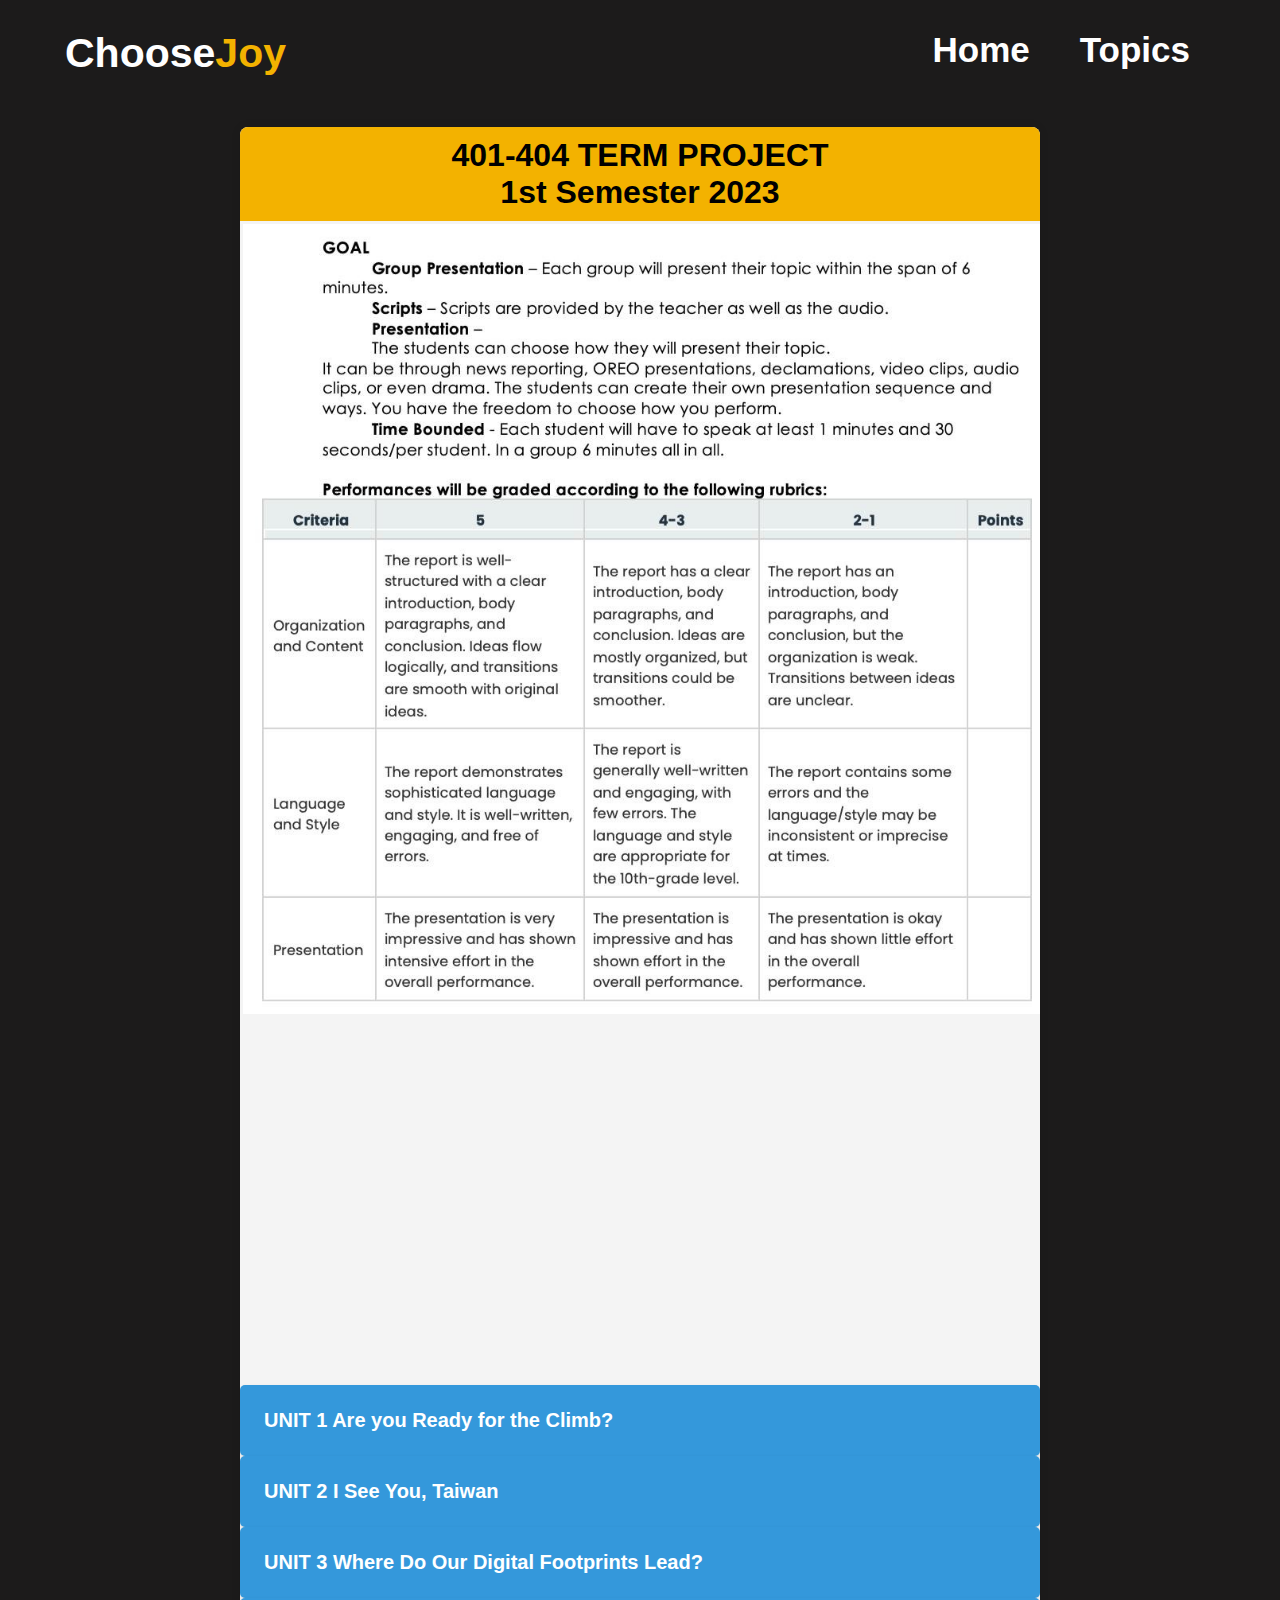
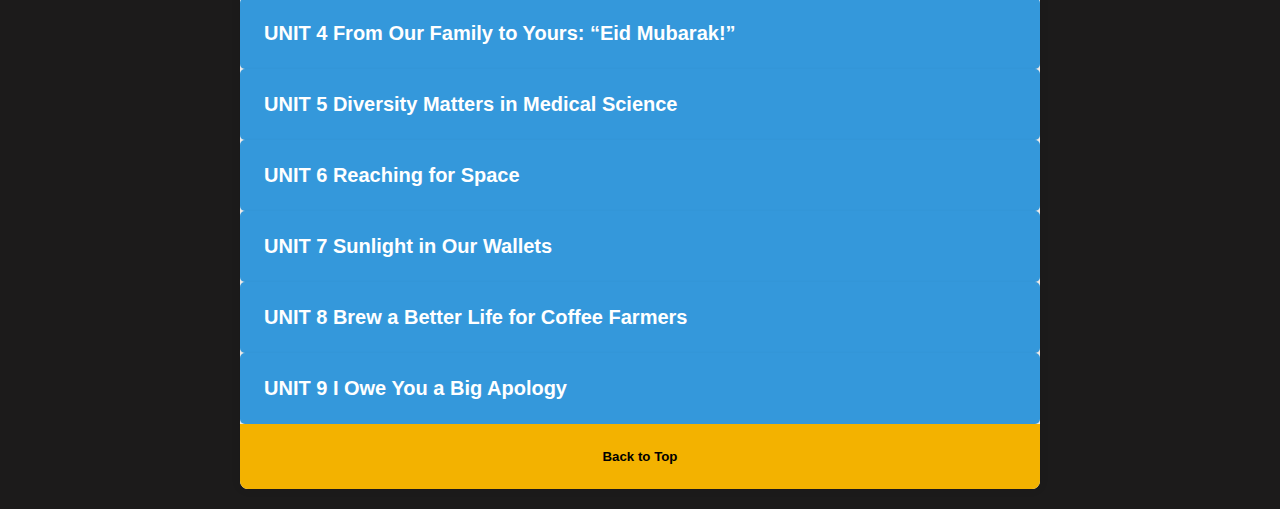
==== 400Topics.html @ a54757ab "Add files via upload" ====
<!DOCTYPE html>
<html lang="en">
<head>
  <meta charset="UTF-8">
  <meta name="viewport" content="width=device-width, initial-scale=1.0">
  <link rel="stylesheet" href="index.css">
  <style>
    .module {
      max-width: 800px;
      margin: 20px auto;
      background-color: #f4f4f4;
      box-shadow: 0 0 10px rgba(0, 0, 0, 0.1);
      border-radius: 8px;
      overflow: hidden;
    }

    .header {
      background-color: rgb(243, 178, 0);
      color: black;
      padding: 10px;
      text-align: center;
    }

    .content {
      padding: 3px;
      font-family: "Poppins", sans-serif;   
      
    }

    .footer {
      background-color: rgb(243, 178, 0);
      color: black;
      padding: 25px;
      text-align: center;
    }

    img {
      max-width: 100%;
      height: auto;
    }

    a {
      text-decoration: none;
      color: black;
      font-family: "Poppins", sans-serif;
    }

    button {
      display: block;
      width: 100%;
      padding: 10px;
      background-color: #3498db;
      color: #fff;
      border: none;
      border-radius: 5px;
      font-family: "Poppins", sans-serif;   
      cursor: pointer;
      transition: background-color 0.3s;
      box-shadow: 0 2px 4px rgba(0, 0, 0, 0.1);
    }
    button.active {
            background-color: #062031;
        }
        #unitone, #unitwo, #unitre, #unifour, #unitfve, #unitsix, #unitsvn, #uniteight, #unitnine {
            display: none;
            margin-top: 10px;
            font-family: "Poppins", sans-serif; 
        }
          p {
          text-align: justify;
          padding: 14px; 
          transition: ease-in-out;
          font-family: "Poppins", sans-serif;   
            }   
        h4, h2 {
            text-align: justify;
            padding: 14px; 
            transition: ease-in-out;
        }
            button:hover {
              background-color: #2980b9;
            }
      .u1box{
        border: solid black 1px;
        padding: 1rem;
        text-align: CENTER;
      }
      .u1boxalbert{
        border: solid black 1px;
        padding: 1rem;
        text-align: left;
      }
      .redbold{
        color: red;
        font-weight: bold;
        text-align: justify;
        padding: 0 0 0 5px; 
        transition: ease-in-out;
        font-family: "Poppins", sans-serif;   
      }
      .redcenter{
        color: red;
        font-weight: bold;
        text-align: center;
        padding: 0 0 0 5px; 
        transition: ease-in-out;
        font-family: "Poppins", sans-serif;   
      } .highligh{
        border: solid black 1px;
        padding: 0.1rem;
        background-color: yellow;
        font-family: "Poppins", sans-serif;   
      }.highlighblue{
        border: solid black 1px;
        padding: 0.1rem;
        background-color: rgb(13, 215, 241);
        font-family: "Poppins", sans-serif;   
      }
      iframe{
        width: 100%;
        padding: 5px;
      }
    @media screen and (max-width: 400px) {
      .module {
        margin: 10px;
      }
      .content {
        padding: 10px;
      }
    }iframe{
        width: 100%;
        padding: 5px;
    }
    
    html {
            scroll-behavior: smooth;
        }
  </style>
  <title>ChooseJoy/ 400 Topics</title>
  <link rel="icon" href="images/LOGOJ.png" type="image/png">
</head>
<body>
  <header>
    <a href="#" class="logo">Choose<span>Joy</span></a>
    <ul class="navbar">
        <li><a href="index.html">Home</a></li>
        <li><a href="topics.html">Topics</a></li>
    </ul>
</header>

  <div class="module">
    <div class="header" name="top">
      <h1>401-404 TERM PROJECT<br>
        1st Semester 2023
        </h1>
    </div>
    <img class="content" src="images/criteria400.jpg" alt="Criteria Image">
    <iframe width="560" height="350" src="https://www.youtube.com/embed/c0Ezuo1zE5c?si=aianSoPX3eZ4Qijh" title="YouTube video player" frameborder="0" allow="accelerometer; autoplay; clipboard-write; encrypted-media; gyroscope; picture-in-picture; web-share" allowfullscreen></iframe>    <br>

    <button onclick="toggleUnitOne()"><h2>UNIT 1 Are you Ready for the Climb?</h2></button>
    <div id="unitone">
      <h4>"Hello everyone, we are here today to present our topic."<br>
        "My name is ___________ and my student number is _____________."<br>
        “Are you Ready for the Climb?”<br></h4>
      <p>
        Starting high school is very exciting. However, a new environment can
        be difficult for students. Luckily, many people in school can help students face the challenges. In this passage from a student guidebook, the school
        counselor, Ms. Carter, lists two common worries for new students and shares a few useful tips.
        <br><br>
        The passage says hello to new students at Stillwater High School. It talks about how high school can be both exciting and hard. It talks about two things many students worry about: studying and getting along with others. The school counselors say it's okay to worry about these things and share tips to help.
        <br><br>
        Here are the two tips:<br>
        1.	Doing things on time: This means being good at studying and getting ready for tests. They talk about a method called the Eisenhower Matrix that helps to figure out what's most important and urgent.
        <br><br>
        2.	Talking well with others: They say it's important to talk and listen carefully to get along with people. It's not just about words; it's also about understanding facial expressions and how someone talks.
        <br><br>
        The passage ends by saying that every little thing you do in high school helps you grow. It tells students they can always ask the counselors for help whenever they need it.
        <br><br>
        I hope that the school also has a counselor that we can talk to every time we need something. Because sometimes talking to someone really eases our feelings and makes us feel lighter.
    <br><br>
        <i>Thank you so much, everyone, for listening. I hope we can have a wonderful time in high school.</i>
    </p>
    </div>

    <button onclick="toggleUnittwo()"><h2>UNIT 2 I See You, Taiwan</h2></button>
    <div id="unitwo">
      <h4>“Hello everyone, we are here today to present our topic.” <br>
        "My name is ___________ and my student number is _____________."<br>
        “I See You, Taiwan”<br></h4>
      <p>
        In this blog post, a Georgian blogger, Anton, introduces Taiwan to his readers and expresses his love for his second home. He writes about Taiwan's natural beauty, delicious foods, free society, and more.
        <br><br>
        Welcome to Taiwan, a small country with natural landscapes, yummy food, a free society, and an exceptional quality of life.
        <br>
        As someone who has spent seven incredible years here, He can attest to Taiwan's charm and why it's considered one of the top destinations globally.
        <br>
        Join me us, as we take you on a journey through the wonders and delights of this beautiful country.
        <br><br>
        Taiwan's natural beauty and delicious cuisine are its soul.
        <br>
        Despite its size, Taiwan offers landscapes like Taroko Gorge and beaches.
        <br>
        Enjoy sunsets and fresh seafood from fish markets, including iconic dishes like tuna and oyster omelets.
        <br><br>
        Taiwan's mature democracy and inclusivity are evident in its free society, where diverse perspectives are respected and honored, despite their differing political and social issues.
        <br><br>
        One of the reasons that makes Taiwan exceptional is its remarkable quality of life. The National Health Insurance Program ensures accessible, easy, and affordable healthcare for all. Visiting a doctor without worrying about long waits or hefty expenses is a remarkable aspect of life in Taiwan. It's no surprise that Taiwan's healthcare system is often ranked among the world's best.
        <br><br>
        <i>We invite you to explore Taiwan and experience this remarkable country has to offer. Taiwan awaits with open arms, ready to capture your heart and leave you with cherished memories that last a lifetime.</i>
      </p>
      
    </div>

    <button onclick="toggleUnittre()"><h2>UNIT 3 Where Do Our Digital Footprints Lead?</h2></button>
    <div id="unitre">
      <h4>“Hello everyone, we are here today to present our topic.” <br>
        "My name is ___________ and my student number is _____________."<br>
        “Where Do Our Digital Footprints Lead?”<br></h4>
        <p>Digital footprints are traces of data people leave online.
        <br>
        This passage talks about digital footprints and their effects—both the good and bad ones—on people's Internet browsing experiences. An understanding of digital footprints and their effects can help people better enjoy their Internet experiences.                 
        <br><br>
        A recent survey conducted in 2020 revealed that:
        <br>
        Internet users in Taiwan spend an average of nearly eight hours per day online. While this usage pattern isn't novel, what may surprise many is the revelation that every action and communication made by Internet users is stored as browser cookies, akin to leaving digital footprints.
        <br><br>
        Digital footprints enhance users' online experiences by streamlining their internet searches. Through the analysis of user behavior like browsing history, browser algorithms, and display content aligned with the user's interests.
        <br>
        This tailored approach optimizes user engagement, facilitating the discovery of advertisements or information related to their previous searches.  
        <br><br>
        However, this personalized experience comes with a potential downside.<br>
        Digital footprints may create a "filter bubble" effect”. So, we must make sure to think before we post and think before we search.
        <br><img src="images/howtoprotect.jpg" alt="how to protect Personal information"></img>
        <br><br>
      </p>
    </div>
    
    <button onclick="toggleUnitfour()"><h2>UNIT 4 From Our Family to Yours: “Eid Mubarak!”</h2></button>
    <div id="unifour">
      <h4>“Hello everyone, we are here today to present our topic.” <br>
        "My name is ___________ and my student number is _____________."<br>
        “From Our Family to Yours: “Eid Mubarak!”<br></h4>
      <p>
        <b>Emma:</b> Hey, guys! Did you know that Eid al-Fitr is coming up soon?
        <br>
        I heard there are events organized in town for it.
        <br><br>
        <b>Ali:</b> Yeah, Eid al-Fitr is a significant holiday for Muslims.
        <br>
        It marks the end of Ramadan, a month of fasting and spiritual reflection.
        <br><br>
        <b>Sara:</b> I've read about it!
        <b></b>
        Muslims celebrate with prayers, feasts, and exchanging gifts, right?
        <br><br>
        <b>Raj:</b> That's correct, Sara! It's a time for families and friends to come together, share delicious meals, and express gratitude for the blessings received during Ramadan.
        <br><br>
        <b>Sophia:</b> I saw posters around campus about Eid al-Fitr events. It seems like there's a growing interest in celebrating and understanding Islamic culture here in Taiwan.
        <br><br>
        <b>Ali:</b> Absolutely! More and more events are being organized, giving everyone a chance to learn about our traditions and customs.
        <br><br>
        <b>Emma:</b> That's fantastic! I think it's important for people from different backgrounds to understand and appreciate each other's cultures.
        <br><br>
        <b>Raj:</b> Definitely, Emma. Eid al-Fitr has become a bridge for both Muslims and non-Muslims to come together, share love, and appreciate the diversity around us.
        <br><br>
        <b>Sara:</b> I love how festivals like Eid al-Fitr bring people together, fostering unity and understanding among communities.
        <br><br>
        <b>Sophia:</b> It's heartwarming to see the inclusivity and respect for different cultures. I'm excited to attend one of these events and learn more about Eid al-Fitr.
        <br><br>
        <b>Ali:</b> You should! Experiencing these celebrations firsthand helps in understanding the essence of this holiday and its significance for Muslims.
        <br><br>
        <b>Emma:</b> I agree! I'll join in on one of the events. Thanks for sharing about Eid al-Fitr, guys!
        <br><br>
        <b>Raj:</b> No problem, Emma. It's always great to have open discussions about different cultures. Eid Mubarak to all of you!
        <br><br>
        <b>All:</b> Eid Mubarak!
      </p>
      
    </div>
    
    <button onclick="toggleUnitfive()"><h2>UNIT 5 Diversity Matters in Medical Science</h2></button>
    <div id="unitfve">
      <h4>
        “Hello everyone, we are here today to present our topic.”<br>
        “My name is ___________ and my student number is _____________.”
        <br></h4>
        <p>
        <div class="redbold">[News Flash Segment]</div>
        <p>Anchor 1: Good evening, everyone! We have a crucial update in medical research.<br>
        The significance of diversity in clinical trials for new treatments has taken the spotlight.
        <br><br>
        Anchor 2: That's right! Clinical trials are vital in developing new medical treatments, but there's a key issue: not all trials include a diverse range of participants.
        <br><br>
        Anchor 1: This lack of diversity can have serious implications. However, recent findings suggest that including diverse samples in these trials could greatly enhance the safety and effectiveness of new drugs.        
        <br><br>
        Student 1: Why does diversity matter in clinical trials?
        <br><br>
        Anchor 1: Excellent question! Diversity is crucial because it ensures that the effects of a new treatment are understood across various populations, considering differences in genetics, lifestyles, and more.
        <br><br>
        Student 2: How does diversity in trials impact the safety and effectiveness of new treatments?
        <br><br>
        Anchor 2: Well, recent evidence provides compelling support for this. In one study, a medication tested on only a specific group later showed unexpected reactions in another, emphasizing the importance of diverse trials to uncover potential side effects.
        <br><br>
        Student 3: Are there other examples illustrating the importance of diversity in clinical trials?
        <br><br>
        Anchor 1: Absolutely! Another study focused on cancer treatment found that different ethnicities responded differently to a drug, showcasing the need for diverse samples to tailor treatments effectively for all populations.
        <br><br>
        Anchor 2: The bottom line here is that diversity in clinical trials is critical. It not only ensures the safety of new treatments but also makes them more effective across diverse populations.
        <br><br>
        Anchor 1: Stay informed, folks! This is a pivotal moment in medical research highlighting the importance of diversity in shaping safer and more effective treatments for all.
        <br><br><i>End of News Flash Segment.</i>
      </p>
    </div>
    
    <button onclick="toggleUnitsix()"><h2>UNIT 6 Reaching for Space</h2></button>
    <div id="unitsix">
      <h4>“Hello everyone, we are here today to present our topic.”<br>
        "My name is ___________ and my student number is _____________."<br>
        “Reaching for Space”<br></h4>
      <p>
        Katherine Johnson, a woman of numbers, driven by the stars and the boundless possibilities they hold. From a young age, she found solace and fascination in the world of mathematics. But my journey was not one of smooth trajectories; it was a path with a lot of challenges.
        <br><br>
        As an African-American woman in the field of math and science, the odds were stacked against her. Yet, she refused to let societal barriers confine my ambitions. I believed in the power of my mind and the potential it held to transcend limitations.
        <br><br>
        When she joined NASA, she embarked on a mission that extended far beyond the confines of Earth. Her calculations and insights became the cornerstone of space programs, guiding astronauts through the space.
        <br><br>
        But the challenges were not merely mathematical. She faced many challenges. Doors were often closed, opportunities scarce. Yet, she persevered, pushing the boundaries not only of mathematical understanding but also of societal norms.
        <br><br>
        Her determination to excel knew no bounds. She wasn't just crunching numbers; She was breaking barriers and paving the way for future generations.
        <br>I believed that dreams were not confined by race or gender.
        <br>Her story was a testament to dream big and reach your goals.
        <br><br>
        Her legacy continues and inspire us to whatever we want in life and pursue our dreams. If you want to become a doctor, teacher, engineer or whatever you want. You can do this! Aim for the stars.
        <br>
      </p> 
    </div>

    <button onclick="toggleUnitsvn()"><h2>UNIT 7 Sunlight in Our Wallets</h2></button>
    <div id="unitsvn">
      <h4>“Hello everyone, we are here today to present our topic.”<br>
        "My name is ___________ and my student number is _____________."<br>
        “The title of our topic is Bodies Speak Louder Than Words.”</h4>
        <div class="redcenter">FIVE ADVANTAGES OF USING SOLAR PANELS</div>
        <p>
        <b class="highligh">1. Renewable Energy Source:</b><br>
        Solar panels store the sun's abundant and renewable energy, providing a sustainable source of power. By utilizing solar energy, our community can reduce it’s reliance on fossil fuels, contributing positively to environmental conservation.
        <br><br>
        <b class="highligh">2. Energy Independence:</b><br>
        Installing rooftop solar panels grants us greater energy independence. By generating our electricity, we become less reliant on external energy sources, mitigating the impact of potential energy price fluctuations and disruptions.
        <br><br>
        <b class="highligh">3. Substantial Savings:</b><br>
        Embracing solar energy leads to significant savings on electricity bills.<br>
        Once installed, solar panels continue to generate clean energy for decades, offering considerable long-term cost savings for residents by reducing their monthly utility expenses.
        <br><br>
        <b class="highligh">4. Low Maintenance:</b><br>
        Solar panels require minimal maintenance.<br>
        These systems are durable, have few moving parts, and are designed to withstand various weather conditions. It is cleaned by rain, resulting in hassle-free ownership.
        <br><br>
        <b class="highligh">5. Environmental Impact:</b><br>
        Opting for solar panels contributes to a cleaner environment by reducing carbon emissions. By utilizing solar energy, our community can significantly decrease its carbon footprint, contributing to cleaner air and a healthier environment for current and future generations.
<br><br>
By highlighting these advantages, we can collectively make a substantial positive impact on our community's energy consumption, cost savings, and environmental footprint through the installation of rooftop solar panels.
      </p>
    </div>

    <button onclick="toggleUniteight()"><h2>UNIT 8 Brew a Better Life for Coffee Farmers</h2></button>
    <div id="uniteight">
      <h4>“Hello everyone, we are here today to present our topic.”<br>
        "My name is ___________ and my student number is _____________."<br>
        “Brew a Better Life for Coffee Farmers”</h4>
        <p>
        Coffee is one of those drinks that many people can’t live without. In fact, around 1.6 billion cups of coffee are brewed each day.
        <br><br>
        Many smallholder coffee farmers suffer from poor living and working conditions because of economic, social, and environmental challenges.
        <br>
        We will discuss the problem and the solution of coffee fairtrade.                
        <br>
        <img src="images/coffeetrade.jpg" alt="Coffee fairtrade"></img>
    </p>
    </div>
      
    <button onclick="toggleUnitnine()"><h2>UNIT 9 I Owe You a Big Apology</h2></button>
    <div id="unitnine">
      <h4>“Hello everyone, we are here today to present our topic.”<br>
        "My name is ___________ and my student number is _____________."<br>
        “I Owe You a Big Apology”</h4>
        <p>
            We are going to discuss about the Step-by-step guide on how to write an apology:<br>
                <b class="highlighblue">1. Give a Direct Apology: </b><br>
                Start your apology letter and offer a sincere apology for your actions.<br>
                For example, "I apologize for pressuring you into writing my college application essay. <br>
                I realize now that it was unfair and wrong."
                <br><br>
                <b class="highlighblue">2. Examine Things Through Other People’s Eyes:</b><br>
                Reflect on the situation from the other person's perspective.<br>
                For instance, "I started my essay late and felt immense pressure to meet the deadline, which led me to seek your help in an inappropriate way.
                <br><br>
                <b class="highlighblue">3. Take Full Responsibility: </b><br>
                Offer to take steps to make things right.<br>
                For instance, "I would like to meet you in person to apologize and express my regret for my behavior. Can we meet for coffee to discuss this further?"
                <br><br>
                <b class="highlighblue">4. Make Things Right:</b><br>
                Solar panels require minimal maintenance.<br>
                These systems are durable, have few moving parts, and are designed to withstand various weather conditions. It is cleaned by rain, resulting in hassle-free ownership.
                <br><br>
                <b class="highlighblue">5. Offer One’s Word Not to Repeat the Situation:</b><br>
                Promise not to repeat the same mistake and outline steps you will take to ensure it doesn't happen again.<br>
                For example, "I promise never to resort to emotional manipulation again. I am committed to learning and respecting boundaries in our relationship."
                    </p>
            </div>
    

    <div class="footer">
      <h5><a href="#top">Back to Top</h5></a>
    </div>
  </div>

  <script>
            function ShwSideBar(){
            const sidebar = document.querySelector('.sidebar')
            sidebar.style.display = 'flex'
        }
        function HideSidebar(){
            const sidebar = document.querySelector('.sidebar')
            sidebar.style.display = 'none'
        }
    function toggleUnitOne() {
      var paragraph = document.getElementById("unitone");
      if (paragraph.style.display === "none" || paragraph.style.display === "") {
        paragraph.style.display = "block";
      } else {
        paragraph.style.display = "none";
      }
    }
    function toggleUnittwo() {
      var paragraph = document.getElementById("unitwo");
      if (paragraph.style.display === "none" || paragraph.style.display === "") {
        paragraph.style.display = "block";
      } else {
        paragraph.style.display = "none";
      }
    }
    function toggleUnittre() {
      var paragraph = document.getElementById("unitre");
      if (paragraph.style.display === "none" || paragraph.style.display === "") {
        paragraph.style.display = "block";
      } else {
        paragraph.style.display = "none";
      }
    }
    function toggleUnitfour() {
      var paragraph = document.getElementById("unifour");
      if (paragraph.style.display === "none" || paragraph.style.display === "") {
        paragraph.style.display = "block";
      } else {
        paragraph.style.display = "none";
      }
    }
    function toggleUnitfive() {
      var paragraph = document.getElementById("unitfve");
      if (paragraph.style.display === "none" || paragraph.style.display === "") {
        paragraph.style.display = "block";
      } else {
        paragraph.style.display = "none";
      }
    }
    function toggleUnitsix() {
      var paragraph = document.getElementById("unitsix");
      if (paragraph.style.display === "none" || paragraph.style.display === "") {
        paragraph.style.display = "block";
      } else {
        paragraph.style.display = "none";
      }
    }
    function toggleUnitsvn() {
      var paragraph = document.getElementById("unitsvn");
      if (paragraph.style.display === "none" || paragraph.style.display === "") {
        paragraph.style.display = "block";
      } else {
        paragraph.style.display = "none";
      }
    }
    function toggleUniteight() {
      var paragraph = document.getElementById("uniteight");
      if (paragraph.style.display === "none" || paragraph.style.display === "") {
        paragraph.style.display = "block";
      } else {
        paragraph.style.display = "none";
      }
    }
    function toggleUnitnine() {
      var paragraph = document.getElementById("unitnine");
      if (paragraph.style.display === "none" || paragraph.style.display === "") {
        paragraph.style.display = "block";
      } else {
        paragraph.style.display = "none";
      }
    }
  </script>
</body>
</html>
---- index.css ----
* {
    margin: 0;
    padding: 0;
    font-family: "Poppins", sans-serif;
    list-style: none;
}

body {
    background-color: #1c1b1b;
    font-family: "Poppins", sans-serif;
}

header {
    display: flex;
    padding: 30px 65px;
    justify-content: space-between;
}

.logo {
    font-size: 41px;
    font-weight: 600;
    color: white;
    text-decoration: none;
}

.logo span {
    color: rgb(243, 178, 0);
}

.navbar {
    display: flex;
    font-size: 35px;
    font-weight: 550;
}

.navbar a {
    text-decoration: none;
    padding: 25px;
    color: white;
    transition: all ease .40s;
}

.navbar a:hover {
    color: #f3b200;
}

section {
    padding: 25%;
    margin-left: 5px;
}

.home {
    display: flex;
    justify-content: center;
    align-items: center;
    padding: 45px;
}

.home-text {
    max-width: 600px;
}

.home-text span {
    border: 1px solid black;
    padding: 0.2rem 0.7rem;
    border-radius: 50px;
    background: linear-gradient(to right, #ff8c00, #ff2d55);
    font-size: 1.2em;
    color: #fdfdfd;
}

.home-text h1 {
    margin-left: 1px;
    margin-bottom: 10px;
    letter-spacing: 2px;
    font-size: 45px;
    font-weight: 1000;
    color: #ebb504;
}

.home-text p {
    color: #ffffff;
}

.home-image {
    padding: 0 0 0 10%;
}

@keyframes float {
    0% {
        transform: translateY(0);
    }

    55% {
        transform: translateY(-7px);
    }

    100% {
        transform: translateY(0);
    }
}

.home-image img {
    max-width: 70%;
    height: auto;
    border-radius: 50%;
    animation: float 3s infinite ease-in-out; /* Adjust the duration and timing function */
}
@media screen and (max-width: 824px) {
    header {
        padding: 20px 30px; /* Adjust padding for smaller screens */
    }

    .navbar {
        font-size: 18px; /* Slightly reduce font size for smaller screens */
    }

    section {
        padding: 8%; /* Adjust padding for smaller screens */
    }

    .home {
        padding: 15px; /* Adjust padding for smaller screens */
        flex-direction: column;
        align-items: center;
    }

    .home-text {
        text-align: center;
        max-width: 100%;
    }

    .home-image {
        padding: 0;
        text-align: center;
        margin-top: 15px; /* Add margin to separate image and text */
    }

    .home-image img {
        max-width: 100%; /* Adjust image width for smaller screens */
        display: block;
        margin: 0 auto;
    }
}

/* Additional media query for regular phones (smaller width) */
@media screen and (max-width: 480px) {
    header {
        padding: 15px 20px; /* Further adjust padding for smaller screens */
    }

    .navbar {
        font-size: 16px; /* Further reduce font size for smaller screens */
    }

    section {
        padding: 5%; /* Further adjust padding for smaller screens */
    }

    .home {
        padding: 10px; /* Further adjust padding for smaller screens */
    }
}
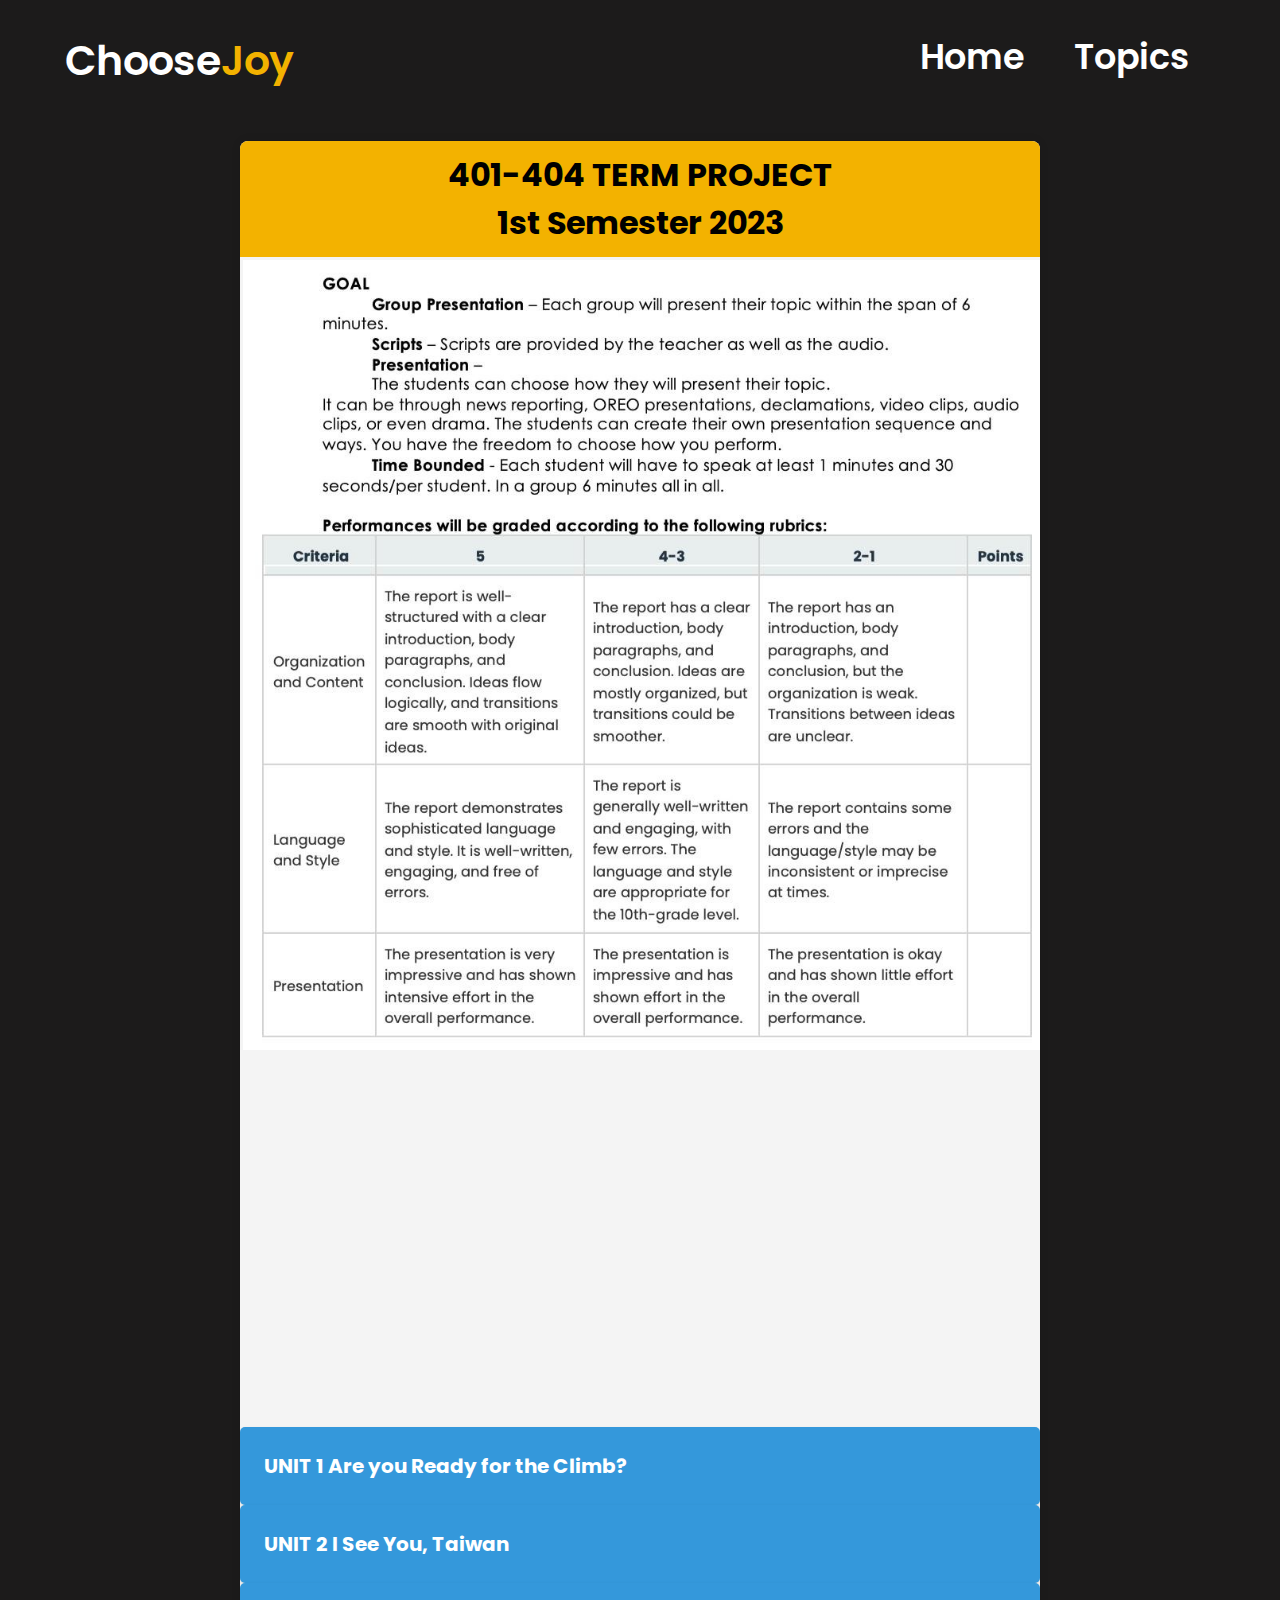
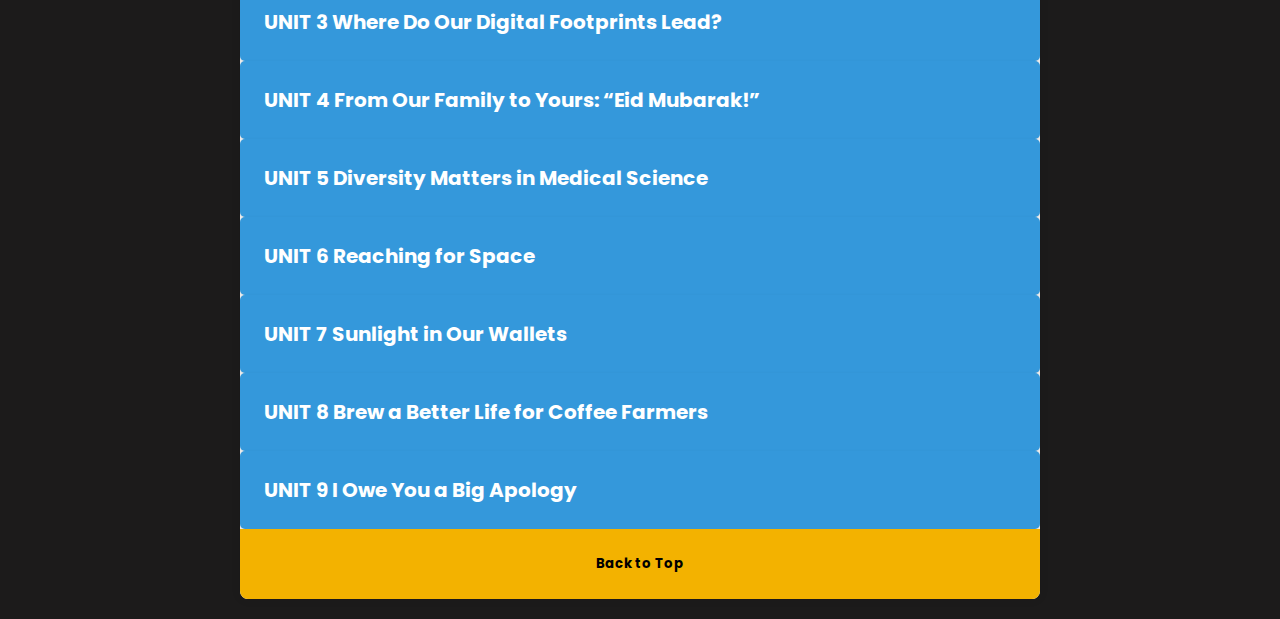
==== commit 5c2703af: "Add files via upload" ====
--- a/400Topics.html
+++ b/400Topics.html
@@ -3,6 +3,9 @@
 <head>
   <meta charset="UTF-8">
   <meta name="viewport" content="width=device-width, initial-scale=1.0">
+  <link rel="preconnect" href="https://fonts.googleapis.com">
+  <link rel="preconnect" href="https://fonts.gstatic.com" crossorigin>
+  <link href="https://fonts.googleapis.com/css2?family=Poppins:wght@300&display=swap" rel="stylesheet">
   <link rel="stylesheet" href="index.css">
   <style>
     .module {
--- a/index.css
+++ b/index.css
@@ -142,22 +142,33 @@
         margin: 0 auto;
     }
 }
-
-/* Additional media query for regular phones (smaller width) */
+/* Responsive styles for smaller screens */
 @media screen and (max-width: 480px) {
     header {
-        padding: 15px 20px; /* Further adjust padding for smaller screens */
+        max-width: 100%;
+        padding: 15px 25px;
     }
 
     .navbar {
-        font-size: 16px; /* Further reduce font size for smaller screens */
+        padding: 10px;
+        font-size: 20px;
     }
 
-    section {
-        padding: 5%; /* Further adjust padding for smaller screens */
+    section, .home {
+        padding: 5% 10px;
+    }
+}
+
+/* Responsive styles for small screens */
+@media screen and (max-width: 767px) {
+    .containers {
+        max-width: 100%;
+        padding: 10px;
     }
 
-    .home {
-        padding: 10px; /* Further adjust padding for smaller screens */
+    .btn-31 {
+        padding: 0.8rem 1.6rem;
     }
+
+    /* Add any other styles specific to small screens */
 }
